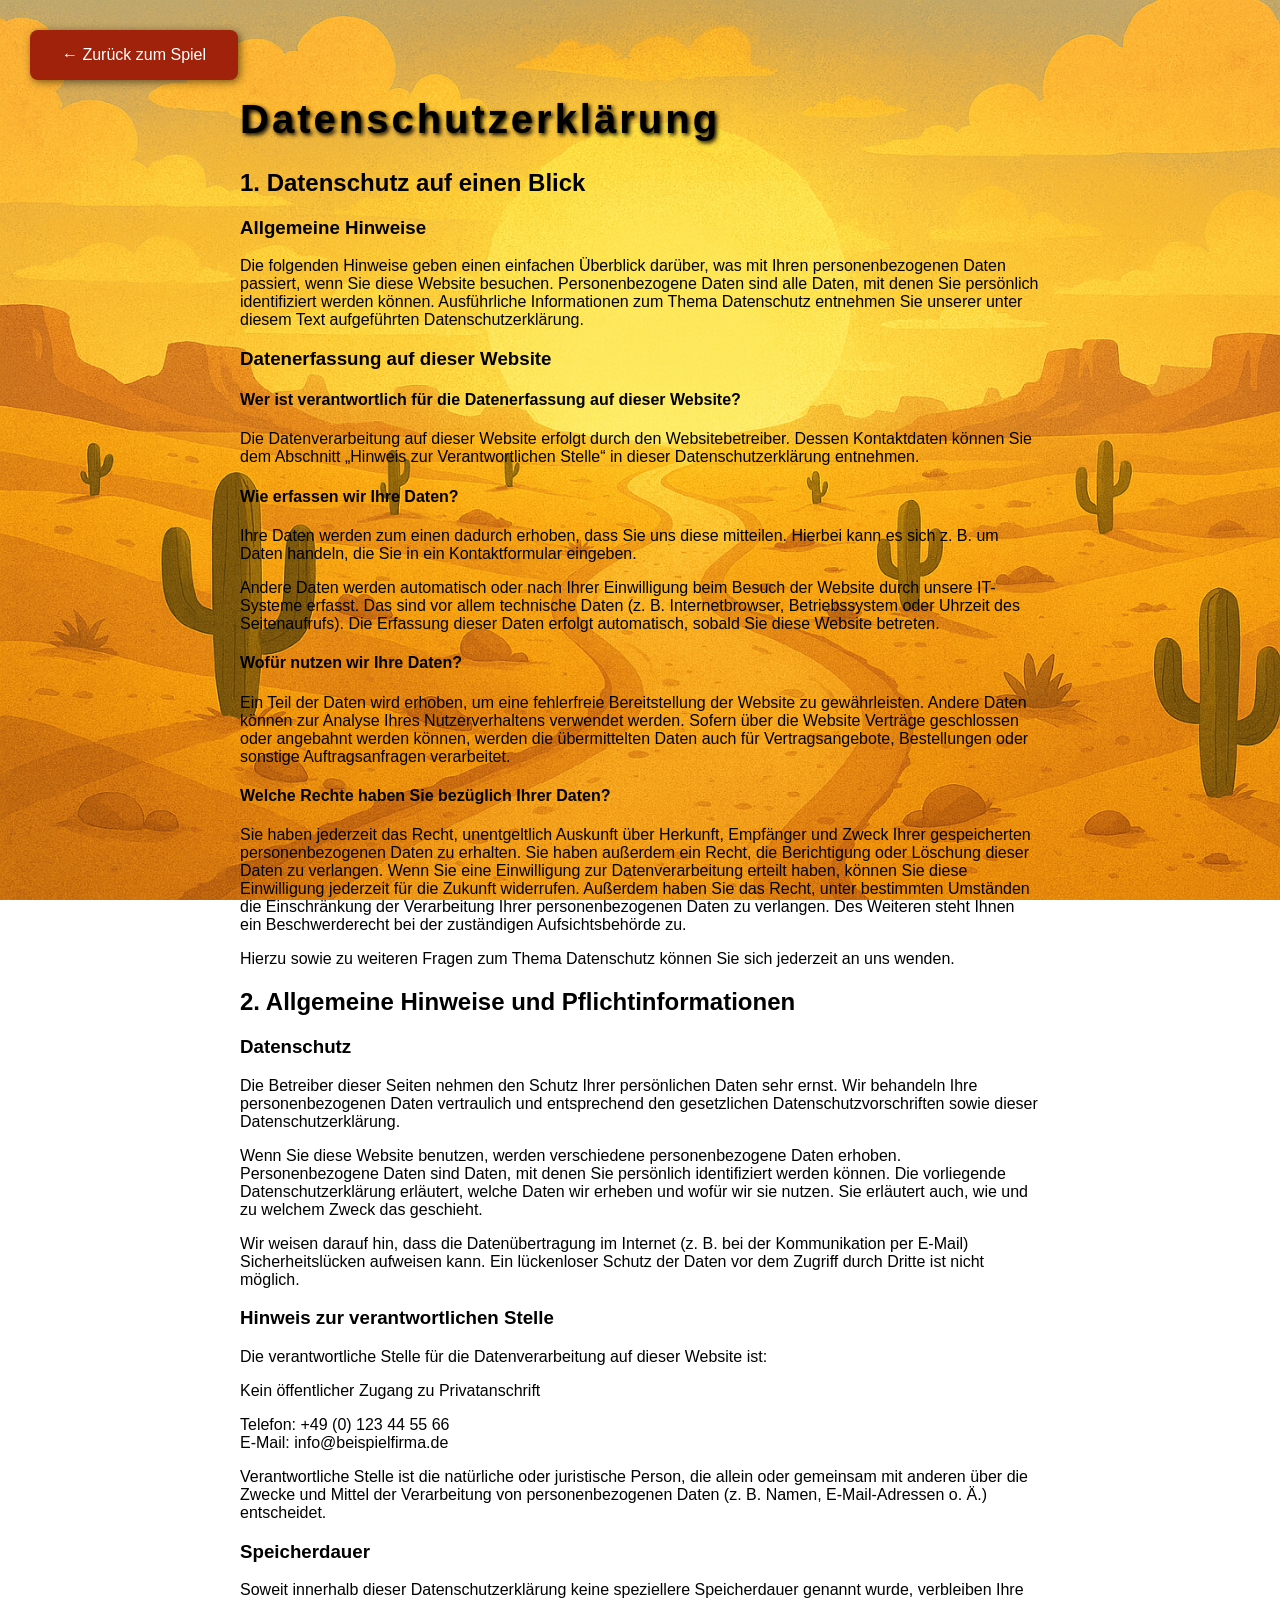
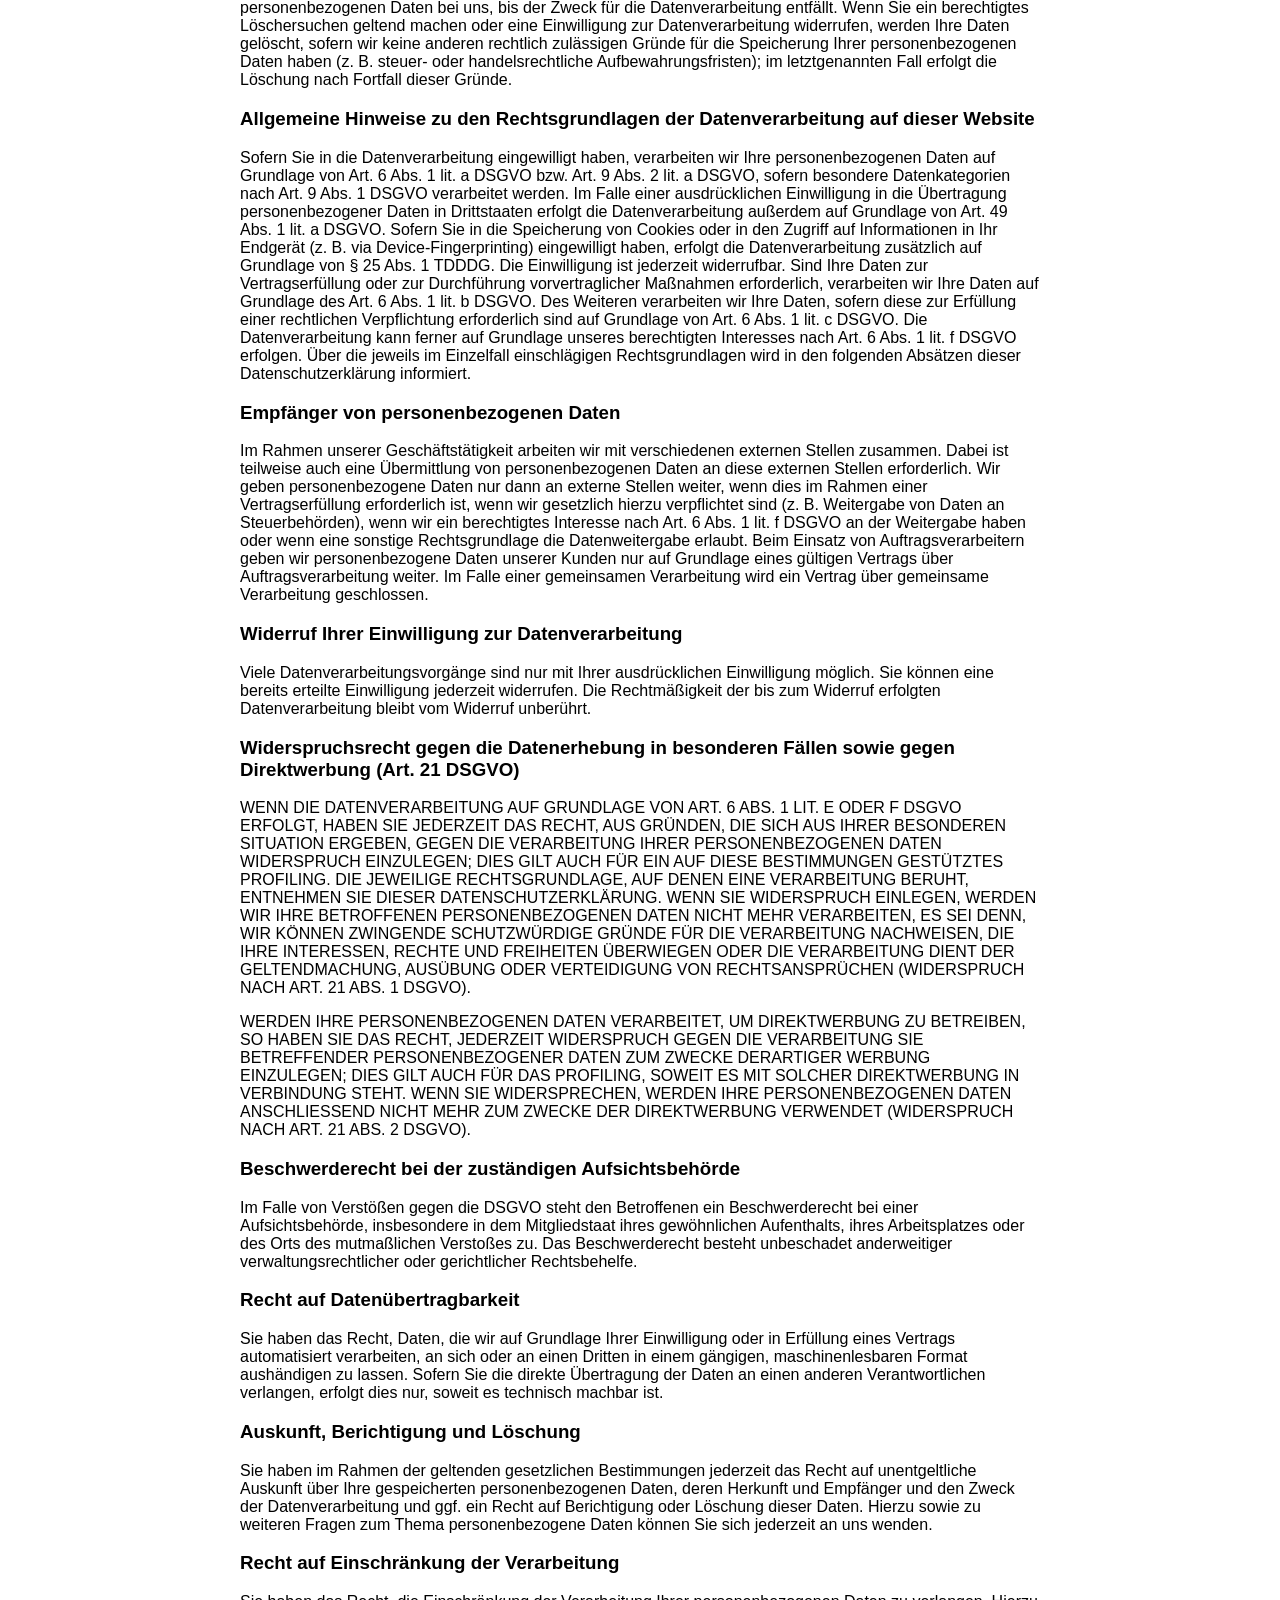
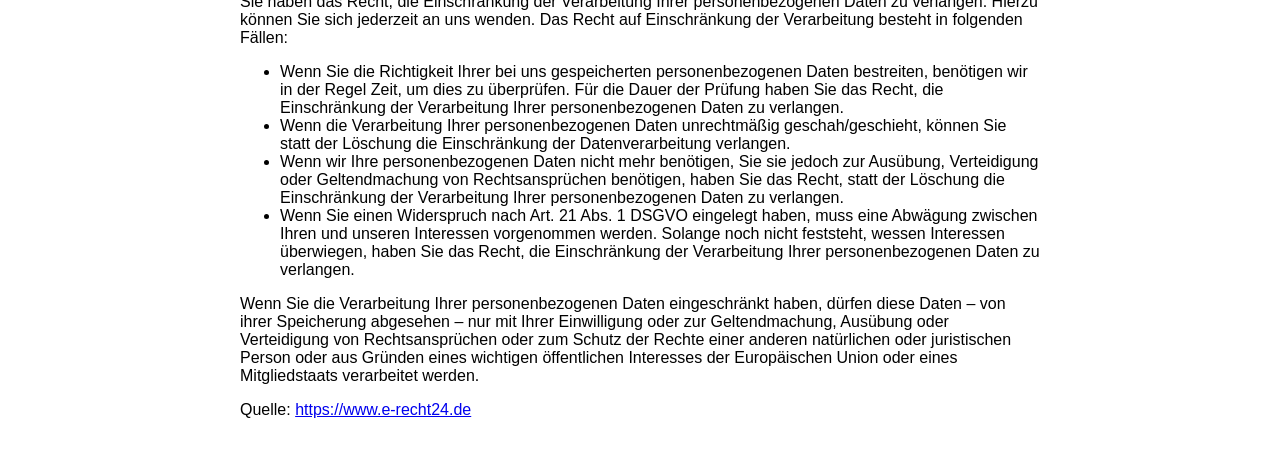
==== datenschutz.html @ 9dddcb6b "Impres an legal button and site added" ====
<!DOCTYPE html>
<html lang="en">
  <head>
    <meta charset="UTF-8" />
    <meta name="viewport" content="width=device-width, initial-scale=1.0" />
    <link rel="stylesheet" href="style/datenschutz.css" />
    <title>Datenschutz</title>
  </head>
  <body>
    <div id="legal-notice">
      <a href="index.html" id="back-to-game"> &#8592; Zurück zum Spiel </a>
      <h1>Datenschutz&shy;erkl&auml;rung</h1>
      <h2>1. Datenschutz auf einen Blick</h2>
      <h3>Allgemeine Hinweise</h3>
      <p>
        Die folgenden Hinweise geben einen einfachen &Uuml;berblick
        dar&uuml;ber, was mit Ihren personenbezogenen Daten passiert, wenn Sie
        diese Website besuchen. Personenbezogene Daten sind alle Daten, mit
        denen Sie pers&ouml;nlich identifiziert werden k&ouml;nnen.
        Ausf&uuml;hrliche Informationen zum Thema Datenschutz entnehmen Sie
        unserer unter diesem Text aufgef&uuml;hrten Datenschutzerkl&auml;rung.
      </p>
      <h3>Datenerfassung auf dieser Website</h3>
      <h4>
        Wer ist verantwortlich f&uuml;r die Datenerfassung auf dieser Website?
      </h4>
      <p>
        Die Datenverarbeitung auf dieser Website erfolgt durch den
        Websitebetreiber. Dessen Kontaktdaten k&ouml;nnen Sie dem Abschnitt
        &bdquo;Hinweis zur Verantwortlichen Stelle&ldquo; in dieser
        Datenschutzerkl&auml;rung entnehmen.
      </p>
      <h4>Wie erfassen wir Ihre Daten?</h4>
      <p>
        Ihre Daten werden zum einen dadurch erhoben, dass Sie uns diese
        mitteilen. Hierbei kann es sich z.&nbsp;B. um Daten handeln, die Sie in
        ein Kontaktformular eingeben.
      </p>
      <p>
        Andere Daten werden automatisch oder nach Ihrer Einwilligung beim Besuch
        der Website durch unsere IT-Systeme erfasst. Das sind vor allem
        technische Daten (z.&nbsp;B. Internetbrowser, Betriebssystem oder
        Uhrzeit des Seitenaufrufs). Die Erfassung dieser Daten erfolgt
        automatisch, sobald Sie diese Website betreten.
      </p>
      <h4>Wof&uuml;r nutzen wir Ihre Daten?</h4>
      <p>
        Ein Teil der Daten wird erhoben, um eine fehlerfreie Bereitstellung der
        Website zu gew&auml;hrleisten. Andere Daten k&ouml;nnen zur Analyse
        Ihres Nutzerverhaltens verwendet werden. Sofern &uuml;ber die Website
        Vertr&auml;ge geschlossen oder angebahnt werden k&ouml;nnen, werden die
        &uuml;bermittelten Daten auch f&uuml;r Vertragsangebote, Bestellungen
        oder sonstige Auftragsanfragen verarbeitet.
      </p>
      <h4>Welche Rechte haben Sie bez&uuml;glich Ihrer Daten?</h4>
      <p>
        Sie haben jederzeit das Recht, unentgeltlich Auskunft &uuml;ber
        Herkunft, Empf&auml;nger und Zweck Ihrer gespeicherten personenbezogenen
        Daten zu erhalten. Sie haben au&szlig;erdem ein Recht, die Berichtigung
        oder L&ouml;schung dieser Daten zu verlangen. Wenn Sie eine Einwilligung
        zur Datenverarbeitung erteilt haben, k&ouml;nnen Sie diese Einwilligung
        jederzeit f&uuml;r die Zukunft widerrufen. Au&szlig;erdem haben Sie das
        Recht, unter bestimmten Umst&auml;nden die Einschr&auml;nkung der
        Verarbeitung Ihrer personenbezogenen Daten zu verlangen. Des Weiteren
        steht Ihnen ein Beschwerderecht bei der zust&auml;ndigen
        Aufsichtsbeh&ouml;rde zu.
      </p>
      <p>
        Hierzu sowie zu weiteren Fragen zum Thema Datenschutz k&ouml;nnen Sie
        sich jederzeit an uns wenden.
      </p>
      <h2>2. Allgemeine Hinweise und Pflicht&shy;informationen</h2>
      <h3>Datenschutz</h3>
      <p>
        Die Betreiber dieser Seiten nehmen den Schutz Ihrer pers&ouml;nlichen
        Daten sehr ernst. Wir behandeln Ihre personenbezogenen Daten vertraulich
        und entsprechend den gesetzlichen Datenschutzvorschriften sowie dieser
        Datenschutzerkl&auml;rung.
      </p>
      <p>
        Wenn Sie diese Website benutzen, werden verschiedene personenbezogene
        Daten erhoben. Personenbezogene Daten sind Daten, mit denen Sie
        pers&ouml;nlich identifiziert werden k&ouml;nnen. Die vorliegende
        Datenschutzerkl&auml;rung erl&auml;utert, welche Daten wir erheben und
        wof&uuml;r wir sie nutzen. Sie erl&auml;utert auch, wie und zu welchem
        Zweck das geschieht.
      </p>
      <p>
        Wir weisen darauf hin, dass die Daten&uuml;bertragung im Internet
        (z.&nbsp;B. bei der Kommunikation per E-Mail) Sicherheitsl&uuml;cken
        aufweisen kann. Ein l&uuml;ckenloser Schutz der Daten vor dem Zugriff
        durch Dritte ist nicht m&ouml;glich.
      </p>
      <h3>Hinweis zur verantwortlichen Stelle</h3>
      <p>
        Die verantwortliche Stelle f&uuml;r die Datenverarbeitung auf dieser
        Website ist:
      </p>
      <p>Kein &ouml;ffentlicher Zugang zu Privatanschrift</p>

      <p>
        Telefon: +49 (0) 123 44 55 66<br />
        E-Mail: info@beispielfirma.de
      </p>
      <p>
        Verantwortliche Stelle ist die nat&uuml;rliche oder juristische Person,
        die allein oder gemeinsam mit anderen &uuml;ber die Zwecke und Mittel
        der Verarbeitung von personenbezogenen Daten (z.&nbsp;B. Namen,
        E-Mail-Adressen o. &Auml;.) entscheidet.
      </p>

      <h3>Speicherdauer</h3>
      <p>
        Soweit innerhalb dieser Datenschutzerkl&auml;rung keine speziellere
        Speicherdauer genannt wurde, verbleiben Ihre personenbezogenen Daten bei
        uns, bis der Zweck f&uuml;r die Datenverarbeitung entf&auml;llt. Wenn
        Sie ein berechtigtes L&ouml;schersuchen geltend machen oder eine
        Einwilligung zur Datenverarbeitung widerrufen, werden Ihre Daten
        gel&ouml;scht, sofern wir keine anderen rechtlich zul&auml;ssigen
        Gr&uuml;nde f&uuml;r die Speicherung Ihrer personenbezogenen Daten haben
        (z.&nbsp;B. steuer- oder handelsrechtliche Aufbewahrungsfristen); im
        letztgenannten Fall erfolgt die L&ouml;schung nach Fortfall dieser
        Gr&uuml;nde.
      </p>
      <h3>
        Allgemeine Hinweise zu den Rechtsgrundlagen der Datenverarbeitung auf
        dieser Website
      </h3>
      <p>
        Sofern Sie in die Datenverarbeitung eingewilligt haben, verarbeiten wir
        Ihre personenbezogenen Daten auf Grundlage von Art. 6 Abs. 1 lit. a
        DSGVO bzw. Art. 9 Abs. 2 lit. a DSGVO, sofern besondere Datenkategorien
        nach Art. 9 Abs. 1 DSGVO verarbeitet werden. Im Falle einer
        ausdr&uuml;cklichen Einwilligung in die &Uuml;bertragung
        personenbezogener Daten in Drittstaaten erfolgt die Datenverarbeitung
        au&szlig;erdem auf Grundlage von Art. 49 Abs. 1 lit. a DSGVO. Sofern Sie
        in die Speicherung von Cookies oder in den Zugriff auf Informationen in
        Ihr Endger&auml;t (z.&nbsp;B. via Device-Fingerprinting) eingewilligt
        haben, erfolgt die Datenverarbeitung zus&auml;tzlich auf Grundlage von
        &sect; 25 Abs. 1 TDDDG. Die Einwilligung ist jederzeit widerrufbar. Sind
        Ihre Daten zur Vertragserf&uuml;llung oder zur Durchf&uuml;hrung
        vorvertraglicher Ma&szlig;nahmen erforderlich, verarbeiten wir Ihre
        Daten auf Grundlage des Art. 6 Abs. 1 lit. b DSGVO. Des Weiteren
        verarbeiten wir Ihre Daten, sofern diese zur Erf&uuml;llung einer
        rechtlichen Verpflichtung erforderlich sind auf Grundlage von Art. 6
        Abs. 1 lit. c DSGVO. Die Datenverarbeitung kann ferner auf Grundlage
        unseres berechtigten Interesses nach Art. 6 Abs. 1 lit. f DSGVO
        erfolgen. &Uuml;ber die jeweils im Einzelfall einschl&auml;gigen
        Rechtsgrundlagen wird in den folgenden Abs&auml;tzen dieser
        Datenschutzerkl&auml;rung informiert.
      </p>
      <h3>Empf&auml;nger von personenbezogenen Daten</h3>
      <p>
        Im Rahmen unserer Gesch&auml;ftst&auml;tigkeit arbeiten wir mit
        verschiedenen externen Stellen zusammen. Dabei ist teilweise auch eine
        &Uuml;bermittlung von personenbezogenen Daten an diese externen Stellen
        erforderlich. Wir geben personenbezogene Daten nur dann an externe
        Stellen weiter, wenn dies im Rahmen einer Vertragserf&uuml;llung
        erforderlich ist, wenn wir gesetzlich hierzu verpflichtet sind
        (z.&nbsp;B. Weitergabe von Daten an Steuerbeh&ouml;rden), wenn wir ein
        berechtigtes Interesse nach Art. 6 Abs. 1 lit. f DSGVO an der Weitergabe
        haben oder wenn eine sonstige Rechtsgrundlage die Datenweitergabe
        erlaubt. Beim Einsatz von Auftragsverarbeitern geben wir
        personenbezogene Daten unserer Kunden nur auf Grundlage eines
        g&uuml;ltigen Vertrags &uuml;ber Auftragsverarbeitung weiter. Im Falle
        einer gemeinsamen Verarbeitung wird ein Vertrag &uuml;ber gemeinsame
        Verarbeitung geschlossen.
      </p>
      <h3>Widerruf Ihrer Einwilligung zur Datenverarbeitung</h3>
      <p>
        Viele Datenverarbeitungsvorg&auml;nge sind nur mit Ihrer
        ausdr&uuml;cklichen Einwilligung m&ouml;glich. Sie k&ouml;nnen eine
        bereits erteilte Einwilligung jederzeit widerrufen. Die
        Rechtm&auml;&szlig;igkeit der bis zum Widerruf erfolgten
        Datenverarbeitung bleibt vom Widerruf unber&uuml;hrt.
      </p>
      <h3>
        Widerspruchsrecht gegen die Datenerhebung in besonderen F&auml;llen
        sowie gegen Direktwerbung (Art. 21 DSGVO)
      </h3>
      <p>
        WENN DIE DATENVERARBEITUNG AUF GRUNDLAGE VON ART. 6 ABS. 1 LIT. E ODER F
        DSGVO ERFOLGT, HABEN SIE JEDERZEIT DAS RECHT, AUS GR&Uuml;NDEN, DIE SICH
        AUS IHRER BESONDEREN SITUATION ERGEBEN, GEGEN DIE VERARBEITUNG IHRER
        PERSONENBEZOGENEN DATEN WIDERSPRUCH EINZULEGEN; DIES GILT AUCH F&Uuml;R
        EIN AUF DIESE BESTIMMUNGEN GEST&Uuml;TZTES PROFILING. DIE JEWEILIGE
        RECHTSGRUNDLAGE, AUF DENEN EINE VERARBEITUNG BERUHT, ENTNEHMEN SIE
        DIESER DATENSCHUTZERKL&Auml;RUNG. WENN SIE WIDERSPRUCH EINLEGEN, WERDEN
        WIR IHRE BETROFFENEN PERSONENBEZOGENEN DATEN NICHT MEHR VERARBEITEN, ES
        SEI DENN, WIR K&Ouml;NNEN ZWINGENDE SCHUTZW&Uuml;RDIGE GR&Uuml;NDE
        F&Uuml;R DIE VERARBEITUNG NACHWEISEN, DIE IHRE INTERESSEN, RECHTE UND
        FREIHEITEN &Uuml;BERWIEGEN ODER DIE VERARBEITUNG DIENT DER
        GELTENDMACHUNG, AUS&Uuml;BUNG ODER VERTEIDIGUNG VON
        RECHTSANSPR&Uuml;CHEN (WIDERSPRUCH NACH ART. 21 ABS. 1 DSGVO).
      </p>
      <p>
        WERDEN IHRE PERSONENBEZOGENEN DATEN VERARBEITET, UM DIREKTWERBUNG ZU
        BETREIBEN, SO HABEN SIE DAS RECHT, JEDERZEIT WIDERSPRUCH GEGEN DIE
        VERARBEITUNG SIE BETREFFENDER PERSONENBEZOGENER DATEN ZUM ZWECKE
        DERARTIGER WERBUNG EINZULEGEN; DIES GILT AUCH F&Uuml;R DAS PROFILING,
        SOWEIT ES MIT SOLCHER DIREKTWERBUNG IN VERBINDUNG STEHT. WENN SIE
        WIDERSPRECHEN, WERDEN IHRE PERSONENBEZOGENEN DATEN ANSCHLIESSEND NICHT
        MEHR ZUM ZWECKE DER DIREKTWERBUNG VERWENDET (WIDERSPRUCH NACH ART. 21
        ABS. 2 DSGVO).
      </p>
      <h3>
        Beschwerde&shy;recht bei der zust&auml;ndigen Aufsichts&shy;beh&ouml;rde
      </h3>
      <p>
        Im Falle von Verst&ouml;&szlig;en gegen die DSGVO steht den Betroffenen
        ein Beschwerderecht bei einer Aufsichtsbeh&ouml;rde, insbesondere in dem
        Mitgliedstaat ihres gew&ouml;hnlichen Aufenthalts, ihres Arbeitsplatzes
        oder des Orts des mutma&szlig;lichen Versto&szlig;es zu. Das
        Beschwerderecht besteht unbeschadet anderweitiger verwaltungsrechtlicher
        oder gerichtlicher Rechtsbehelfe.
      </p>
      <h3>Recht auf Daten&shy;&uuml;bertrag&shy;barkeit</h3>
      <p>
        Sie haben das Recht, Daten, die wir auf Grundlage Ihrer Einwilligung
        oder in Erf&uuml;llung eines Vertrags automatisiert verarbeiten, an sich
        oder an einen Dritten in einem g&auml;ngigen, maschinenlesbaren Format
        aush&auml;ndigen zu lassen. Sofern Sie die direkte &Uuml;bertragung der
        Daten an einen anderen Verantwortlichen verlangen, erfolgt dies nur,
        soweit es technisch machbar ist.
      </p>
      <h3>Auskunft, Berichtigung und L&ouml;schung</h3>
      <p>
        Sie haben im Rahmen der geltenden gesetzlichen Bestimmungen jederzeit
        das Recht auf unentgeltliche Auskunft &uuml;ber Ihre gespeicherten
        personenbezogenen Daten, deren Herkunft und Empf&auml;nger und den Zweck
        der Datenverarbeitung und ggf. ein Recht auf Berichtigung oder
        L&ouml;schung dieser Daten. Hierzu sowie zu weiteren Fragen zum Thema
        personenbezogene Daten k&ouml;nnen Sie sich jederzeit an uns wenden.
      </p>
      <h3>Recht auf Einschr&auml;nkung der Verarbeitung</h3>
      <p>
        Sie haben das Recht, die Einschr&auml;nkung der Verarbeitung Ihrer
        personenbezogenen Daten zu verlangen. Hierzu k&ouml;nnen Sie sich
        jederzeit an uns wenden. Das Recht auf Einschr&auml;nkung der
        Verarbeitung besteht in folgenden F&auml;llen:
      </p>
      <ul>
        <li>
          Wenn Sie die Richtigkeit Ihrer bei uns gespeicherten personenbezogenen
          Daten bestreiten, ben&ouml;tigen wir in der Regel Zeit, um dies zu
          &uuml;berpr&uuml;fen. F&uuml;r die Dauer der Pr&uuml;fung haben Sie
          das Recht, die Einschr&auml;nkung der Verarbeitung Ihrer
          personenbezogenen Daten zu verlangen.
        </li>
        <li>
          Wenn die Verarbeitung Ihrer personenbezogenen Daten
          unrechtm&auml;&szlig;ig geschah/geschieht, k&ouml;nnen Sie statt der
          L&ouml;schung die Einschr&auml;nkung der Datenverarbeitung verlangen.
        </li>
        <li>
          Wenn wir Ihre personenbezogenen Daten nicht mehr ben&ouml;tigen, Sie
          sie jedoch zur Aus&uuml;bung, Verteidigung oder Geltendmachung von
          Rechtsanspr&uuml;chen ben&ouml;tigen, haben Sie das Recht, statt der
          L&ouml;schung die Einschr&auml;nkung der Verarbeitung Ihrer
          personenbezogenen Daten zu verlangen.
        </li>
        <li>
          Wenn Sie einen Widerspruch nach Art. 21 Abs. 1 DSGVO eingelegt haben,
          muss eine Abw&auml;gung zwischen Ihren und unseren Interessen
          vorgenommen werden. Solange noch nicht feststeht, wessen Interessen
          &uuml;berwiegen, haben Sie das Recht, die Einschr&auml;nkung der
          Verarbeitung Ihrer personenbezogenen Daten zu verlangen.
        </li>
      </ul>
      <p>
        Wenn Sie die Verarbeitung Ihrer personenbezogenen Daten
        eingeschr&auml;nkt haben, d&uuml;rfen diese Daten &ndash; von ihrer
        Speicherung abgesehen &ndash; nur mit Ihrer Einwilligung oder zur
        Geltendmachung, Aus&uuml;bung oder Verteidigung von
        Rechtsanspr&uuml;chen oder zum Schutz der Rechte einer anderen
        nat&uuml;rlichen oder juristischen Person oder aus Gr&uuml;nden eines
        wichtigen &ouml;ffentlichen Interesses der Europ&auml;ischen Union oder
        eines Mitgliedstaats verarbeitet werden.
      </p>
      <p>
        Quelle: <a href="https://www.e-recht24.de">https://www.e-recht24.de</a>
      </p>
    </div>
  </body>
</html>
---- style/datenschutz.css ----
body {
  background-image: url("/img/body_background.png");
  background-size: cover;
  background-repeat: no-repeat;
  background-attachment: fixed;
  margin: 0;
  display: flex;
  flex-direction: column;
  align-items: center;
  justify-content: center;
  font-family: Arial, Helvetica, sans-serif;
  position: relative;
}

html,
body {
  overflow-x: hidden;
}

#back-to-game {
  font-size: 1rem;
}

#legal-notice {
  max-width: 800px;
  margin-top: 50px;
  padding: 20px;
  border-radius: 10px;
}

h1 {
  font-size: 40px;
  letter-spacing: 3px;
  text-shadow: 2px 2px 4px #000000;
}

#back-to-game {
  position: absolute;
  top: 30px;
  left: 30px;
  padding: 16px 32px;
  background: #a0220a;
  color: #fff;
  border: none;
  border-radius: 8px;
  text-decoration: none;
  font-family: "Zabars", Arial, Helvetica, sans-serif;
  box-shadow: 2px 2px 8px #0008;
  z-index: 1000;
  display: inline-block;
}
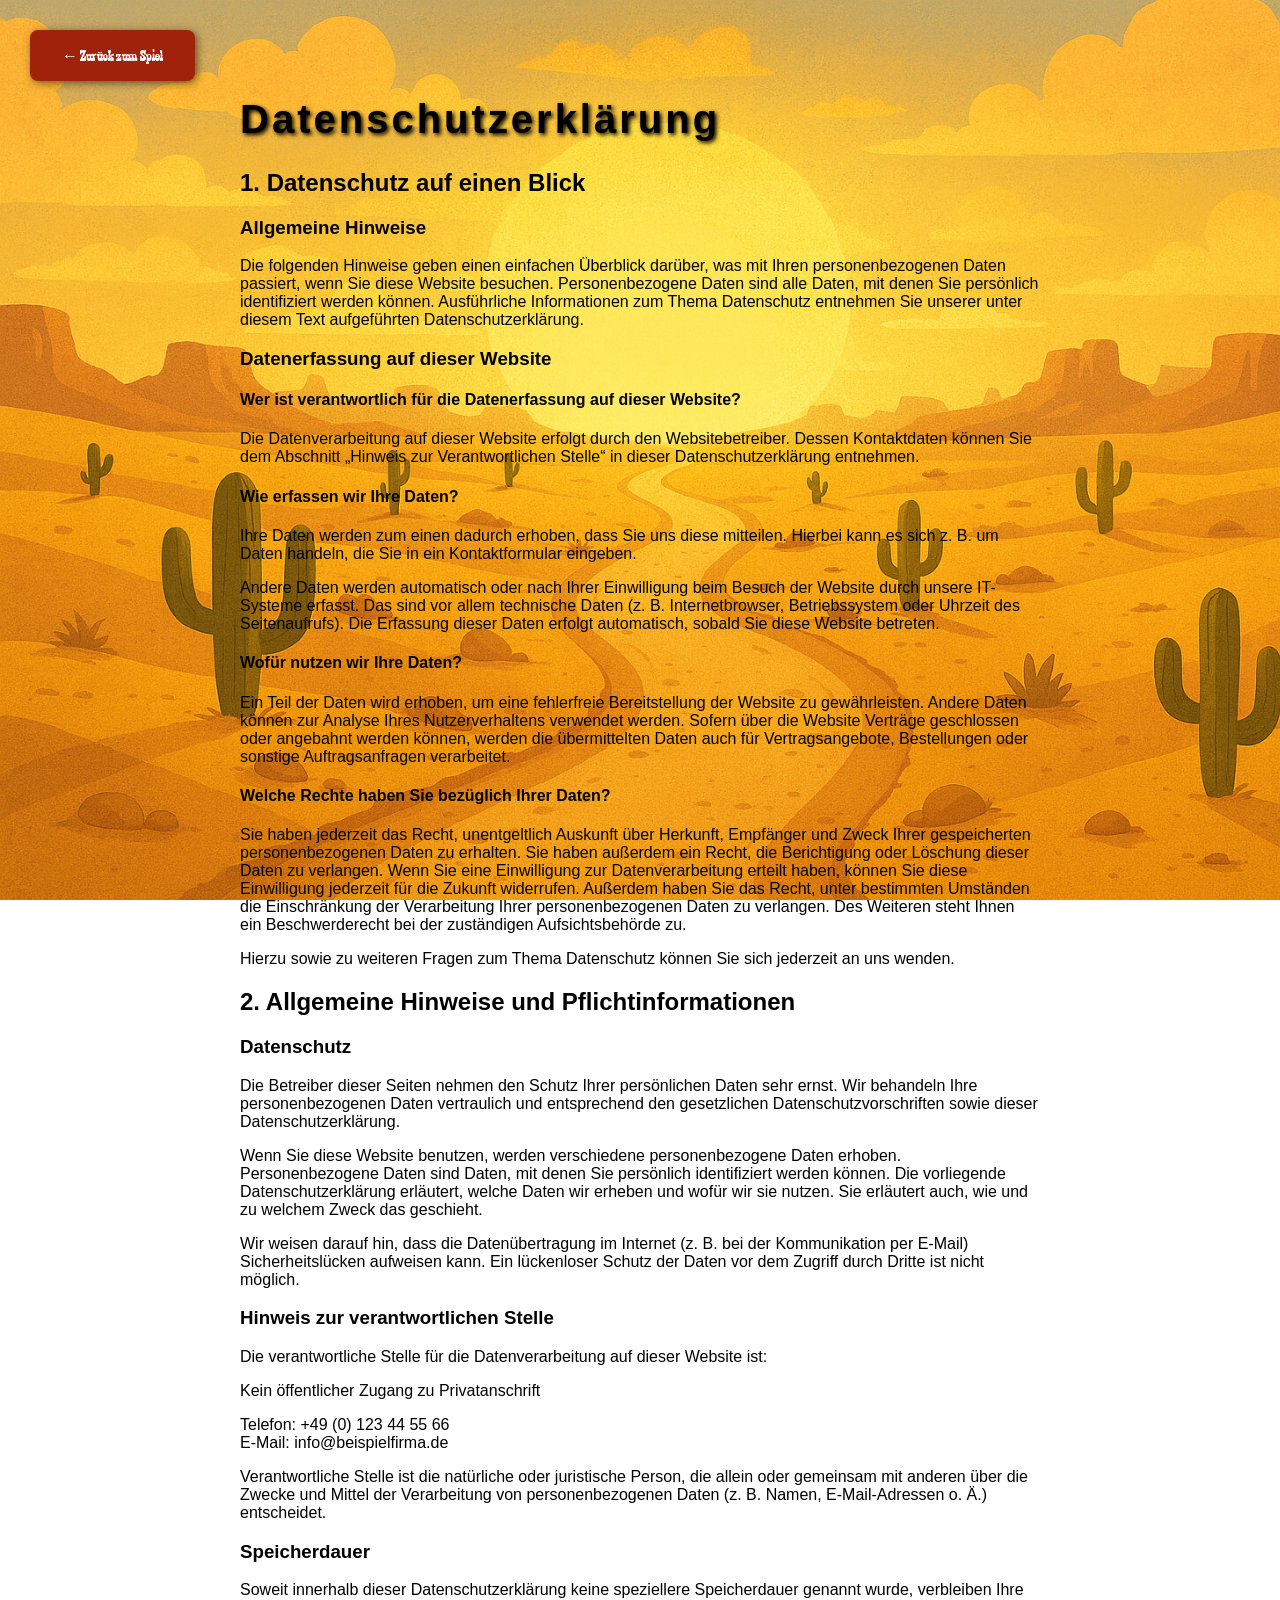
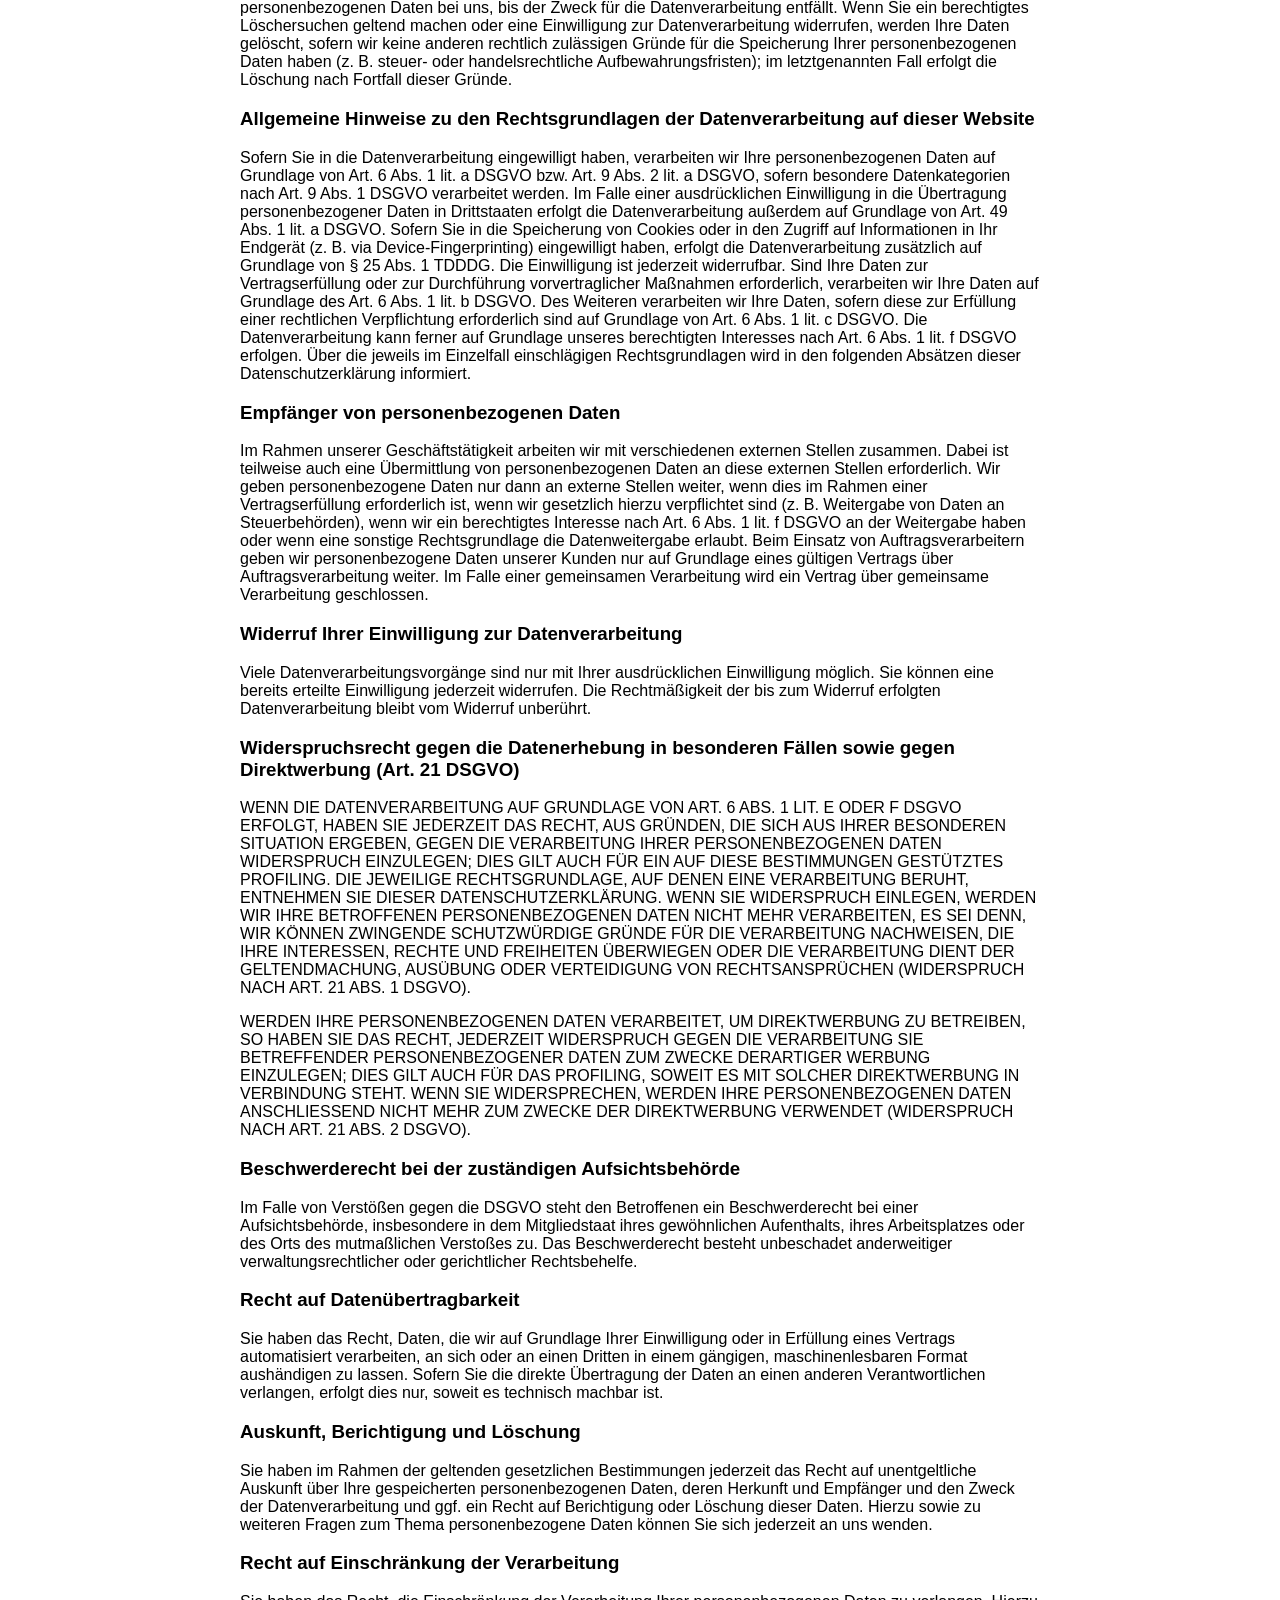
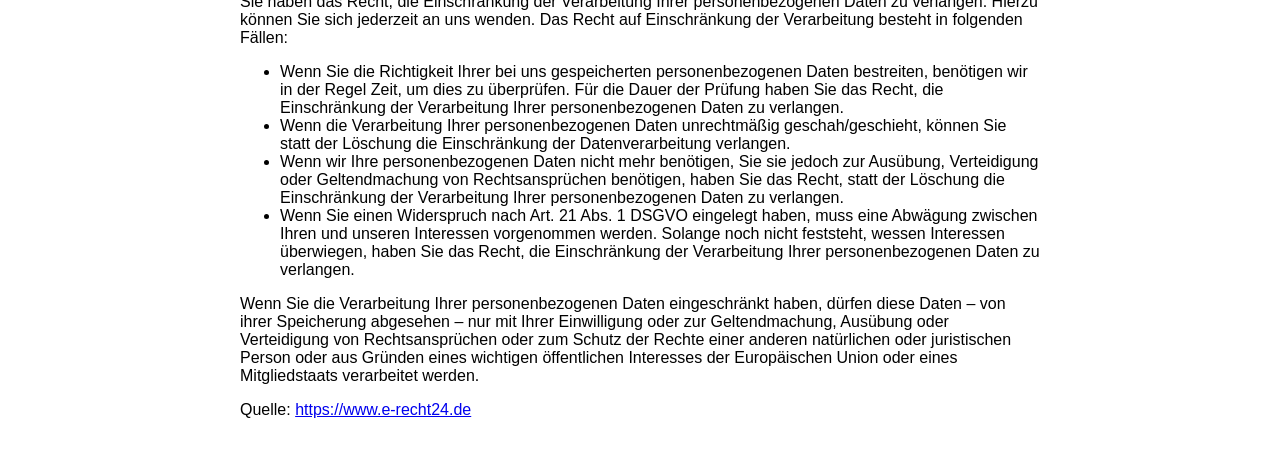
==== commit 0242527a: "Bug fixes and font added" ====
--- a/datenschutz.html
+++ b/datenschutz.html
@@ -4,6 +4,15 @@
     <meta charset="UTF-8" />
     <meta name="viewport" content="width=device-width, initial-scale=1.0" />
     <link rel="stylesheet" href="style/datenschutz.css" />
+    <link rel="icon" type="image/x-icon" href="./img/3_enemies_chicken/chicken_small/1_walk/2_w.png" />
+
+     <style>
+      @font-face {
+        font-family: "Zabars";
+        src: url("fonts/Zabars.ttf") format("truetype");
+      }
+    </style>
+    
     <title>Datenschutz</title>
   </head>
   <body>
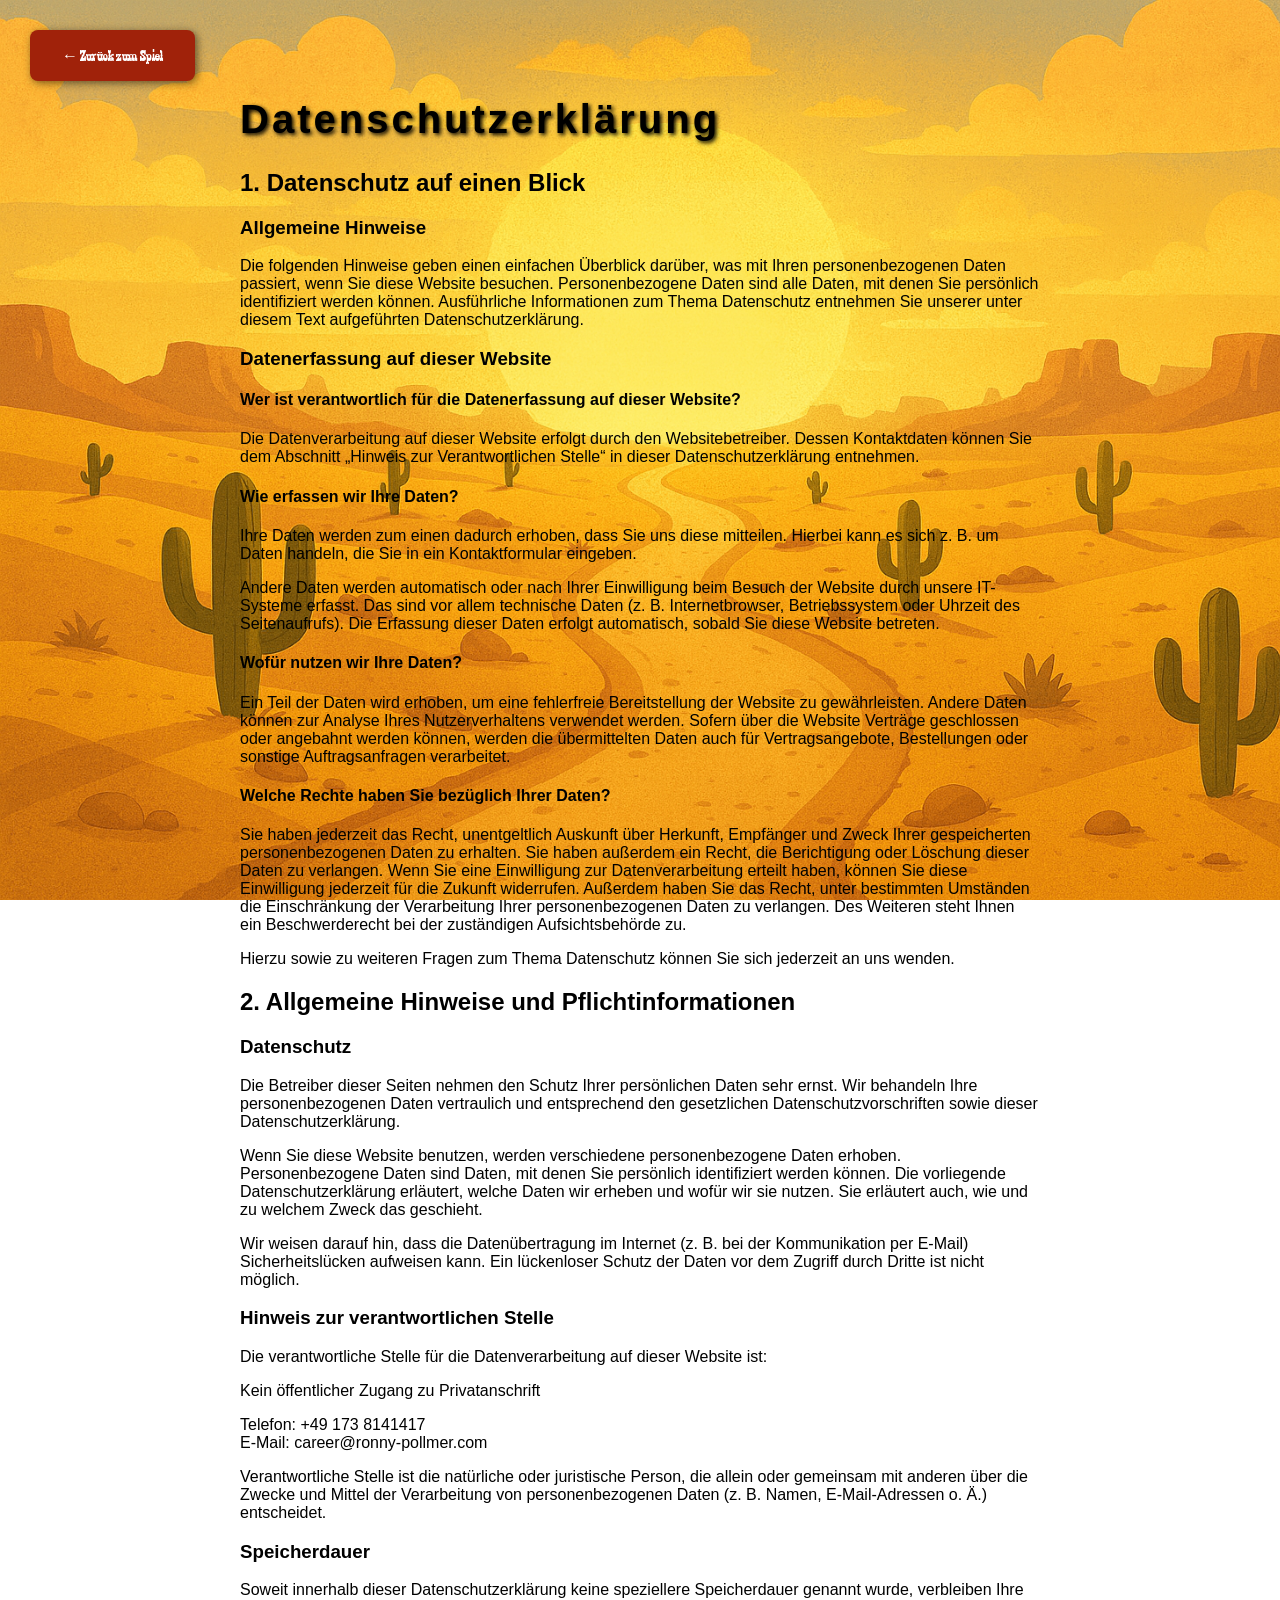
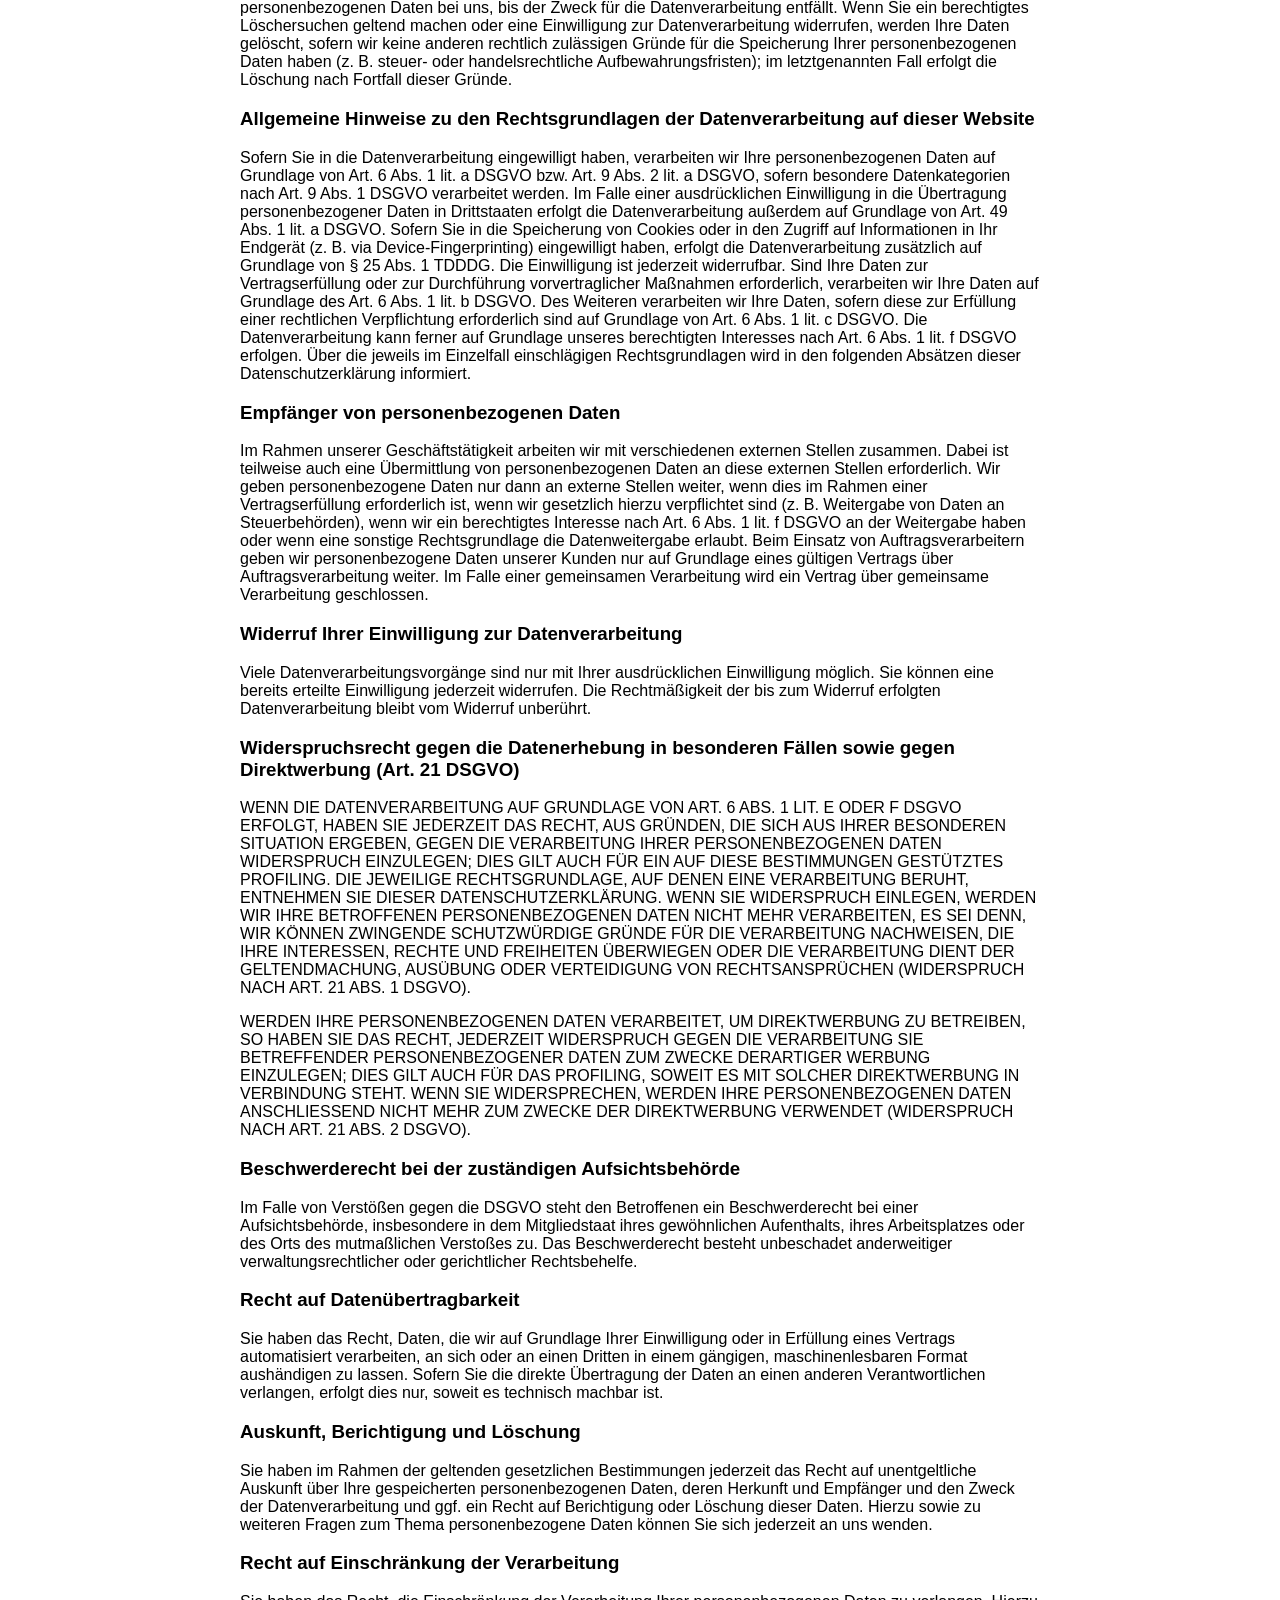
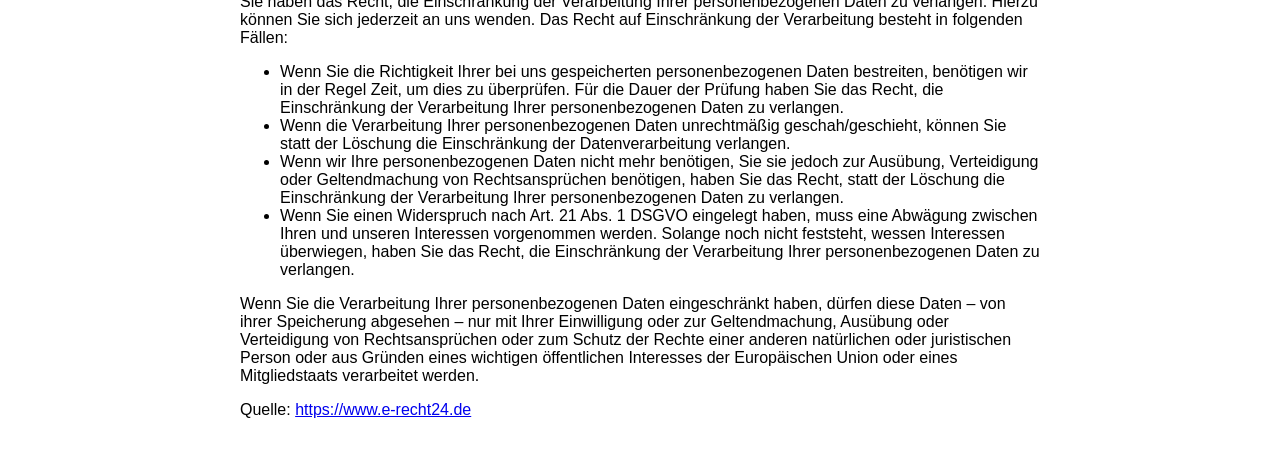
==== commit 438a5758: "Refresh Imprint and Privacy" ====
--- a/datenschutz.html
+++ b/datenschutz.html
@@ -108,8 +108,8 @@
       <p>Kein &ouml;ffentlicher Zugang zu Privatanschrift</p>
 
       <p>
-        Telefon: +49 (0) 123 44 55 66<br />
-        E-Mail: info@beispielfirma.de
+        Telefon: +49 173 8141417<br />
+        E-Mail: career@ronny-pollmer.com
       </p>
       <p>
         Verantwortliche Stelle ist die nat&uuml;rliche oder juristische Person,
--- a/style/datenschutz.css
+++ b/style/datenschutz.css
@@ -1,5 +1,5 @@
 body {
-  background-image: url("/img/body_background.png");
+  background-image: url("../img/background.png");
   background-size: cover;
   background-repeat: no-repeat;
   background-attachment: fixed;
